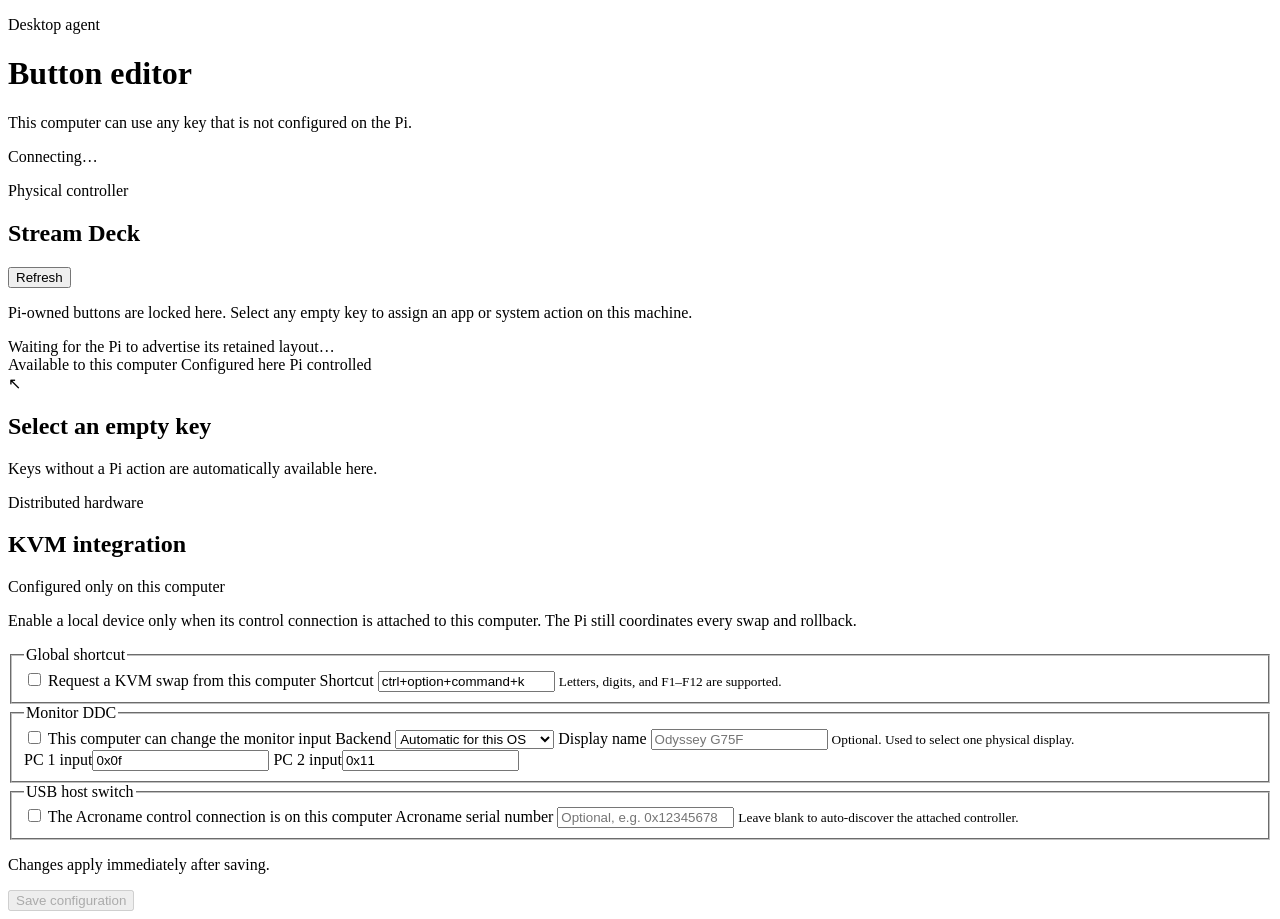
==== src/desk_controller/desktop_agent/web/index.html @ cd2f448d "Initial public release: RPi4 Smart Desk & KVM Controller" ====
<!doctype html>
<html lang="en">
  <head>
    <meta charset="utf-8">
    <meta name="viewport" content="width=device-width, initial-scale=1">
    <meta name="desk-agent-token" content="__DESK_AGENT_TOKEN__">
    <title>Desk Agent — Button Editor</title>
    <link rel="stylesheet" href="/assets/styles.css">
  </head>
  <body>
    <main class="shell">
      <header class="hero">
        <div>
          <p class="eyebrow">Desktop agent</p>
          <h1>Button editor</h1>
          <p class="lede">
            This computer can use any key that is not configured on the Pi.
          </p>
        </div>
        <div class="connection">
          <span id="connectionDot" class="connection-dot"></span>
          <span id="connectionText">Connecting…</span>
        </div>
      </header>

      <section class="workspace">
        <div class="deck-column">
          <div class="section-heading">
            <div>
              <p class="kicker">Physical controller</p>
              <h2>Stream Deck</h2>
            </div>
            <button id="refreshButton" class="secondary compact" type="button">Refresh</button>
          </div>
          <p class="note">
            Pi-owned buttons are locked here. Select any empty key to assign an
            app or system action on this machine.
          </p>
          <div id="deckGrid" class="deck-grid" aria-label="Physical Stream Deck layout"></div>
          <div id="layoutMessage" class="layout-message" role="status">
            Waiting for the Pi to advertise its retained layout…
          </div>
          <div class="legend">
            <span><i class="swatch computer"></i> Available to this computer</span>
            <span><i class="swatch configured"></i> Configured here</span>
            <span><i class="swatch locked"></i> Pi controlled</span>
          </div>
        </div>

        <form id="buttonForm" class="editor">
          <div id="emptyEditor" class="empty-editor">
            <div class="empty-icon">↖</div>
            <h2>Select an empty key</h2>
            <p>Keys without a Pi action are automatically available here.</p>
          </div>

          <div id="editorFields" hidden>
            <div class="editor-heading">
              <div>
                <p class="kicker">Computer slot <span id="slotId"></span></p>
                <h2>Key <span id="keyNumber"></span></h2>
              </div>
              <label class="toggle">
                <input id="configured" type="checkbox">
                <span></span>
                Assigned
              </label>
            </div>

            <div id="assignmentFields">
              <label>
                Action
                <select id="actionType">
                  <option value="app">Open application</option>
                  <option value="open">Open file or URL</option>
                  <option value="hotkey">Send keyboard shortcut</option>
                  <option value="audio_mute">Mute / unmute</option>
                  <option value="media_play_pause">Play / pause media</option>
                </select>
              </label>

              <div class="field-grid">
                <label>
                  Label
                  <textarea id="label" rows="2" maxlength="128" placeholder="SLACK"></textarea>
                </label>
                <label>
                  Icon
                  <select id="icon">
                    <option value="none">None</option>
                    <option value="mute">Mute</option>
                    <option value="play">Play</option>
                    <option value="pause">Pause</option>
                    <option value="link">Link</option>
                    <option value="keyboard">Keyboard</option>
                    <option value="speakers">Speakers</option>
                    <option value="headphones">Headphones</option>
                    <option value="wireless_headphones">Wireless headphones</option>
                    <option value="earbuds">Earbuds</option>
                  </select>
                </label>
              </div>

              <label class="color-field">
                Accent color
                <span>
                  <input id="accentColor" type="color" value="#50b4ff">
                  <output id="accentColorValue">#50B4FF</output>
                </span>
              </label>

              <div id="appFields">
                <label>
                  Application
                  <input id="launchTarget" maxlength="2048" placeholder="Slack">
                  <small>On macOS, use the app name from Applications.</small>
                </label>
                <label>
                  Running process names
                  <input id="processNames" placeholder="Slack, Slack.exe">
                  <small>Used to light the key while the app is running.</small>
                </label>
              </div>

              <div id="openFields" hidden>
                <label>
                  File or URL
                  <input id="openTarget" maxlength="2048" placeholder="https://example.com or /path/to/file">
                  <small>Opened by this computer's default application.</small>
                </label>
              </div>

              <div id="hotkeyFields" hidden>
                <label>
                  Keyboard shortcut
                  <input id="buttonShortcut" maxlength="128" placeholder="command+shift+k">
                  <small>Requires keyboard-control permission on macOS.</small>
                </label>
              </div>

              <div id="mediaHint" class="hint" hidden>
                The button label and play/pause icon update from macOS Now Playing.
              </div>
              <div id="muteHint" class="hint" hidden>
                The key lights while this computer's default audio output is muted.
              </div>
            </div>
          </div>
        </form>
      </section>

      <section class="kvm-settings">
        <div class="section-heading">
          <div>
            <p class="kicker">Distributed hardware</p>
            <h2>KVM integration</h2>
          </div>
          <span class="settings-note">Configured only on this computer</span>
        </div>
        <p class="note">
          Enable a local device only when its control connection is attached to
          this computer. The Pi still coordinates every swap and rollback.
        </p>

        <div class="settings-grid">
          <fieldset>
            <legend>Global shortcut</legend>
            <label class="setting-toggle">
              <input id="hotkeyEnabled" type="checkbox">
              Request a KVM swap from this computer
            </label>
            <label>
              Shortcut
              <input id="hotkeyShortcut" value="ctrl+option+command+k" placeholder="ctrl+option+command+k">
              <small>Letters, digits, and F1–F12 are supported.</small>
            </label>
          </fieldset>

          <fieldset>
            <legend>Monitor DDC</legend>
            <label class="setting-toggle">
              <input id="monitorControlEnabled" type="checkbox">
              This computer can change the monitor input
            </label>
            <label>
              Backend
              <select id="monitorBackend">
                <option value="auto">Automatic for this OS</option>
                <option value="betterdisplay">BetterDisplay (macOS)</option>
                <option value="windows_ddc">Windows DDC/CI</option>
                <option value="ddcutil">ddcutil (Linux)</option>
              </select>
            </label>
            <label>
              Display name
              <input id="monitorDisplayName" placeholder="Odyssey G75F">
              <small>Optional. Used to select one physical display.</small>
            </label>
            <div class="field-grid">
              <label>PC 1 input<input id="localPc1Input" value="0x0f"></label>
              <label>PC 2 input<input id="localPc2Input" value="0x11"></label>
            </div>
          </fieldset>

          <fieldset>
            <legend>USB host switch</legend>
            <label class="setting-toggle">
              <input id="usbControlEnabled" type="checkbox">
              The Acroname control connection is on this computer
            </label>
            <label>
              Acroname serial number
              <input id="localUsbSerial" placeholder="Optional, e.g. 0x12345678">
              <small>Leave blank to auto-discover the attached controller.</small>
            </label>
          </fieldset>
        </div>
      </section>

      <footer class="actions">
        <p id="saveMessage" role="status">Changes apply immediately after saving.</p>
        <button id="saveButton" class="primary" type="button" disabled>Save configuration</button>
      </footer>
    </main>
    <script src="/assets/app.js"></script>
  </body>
</html>
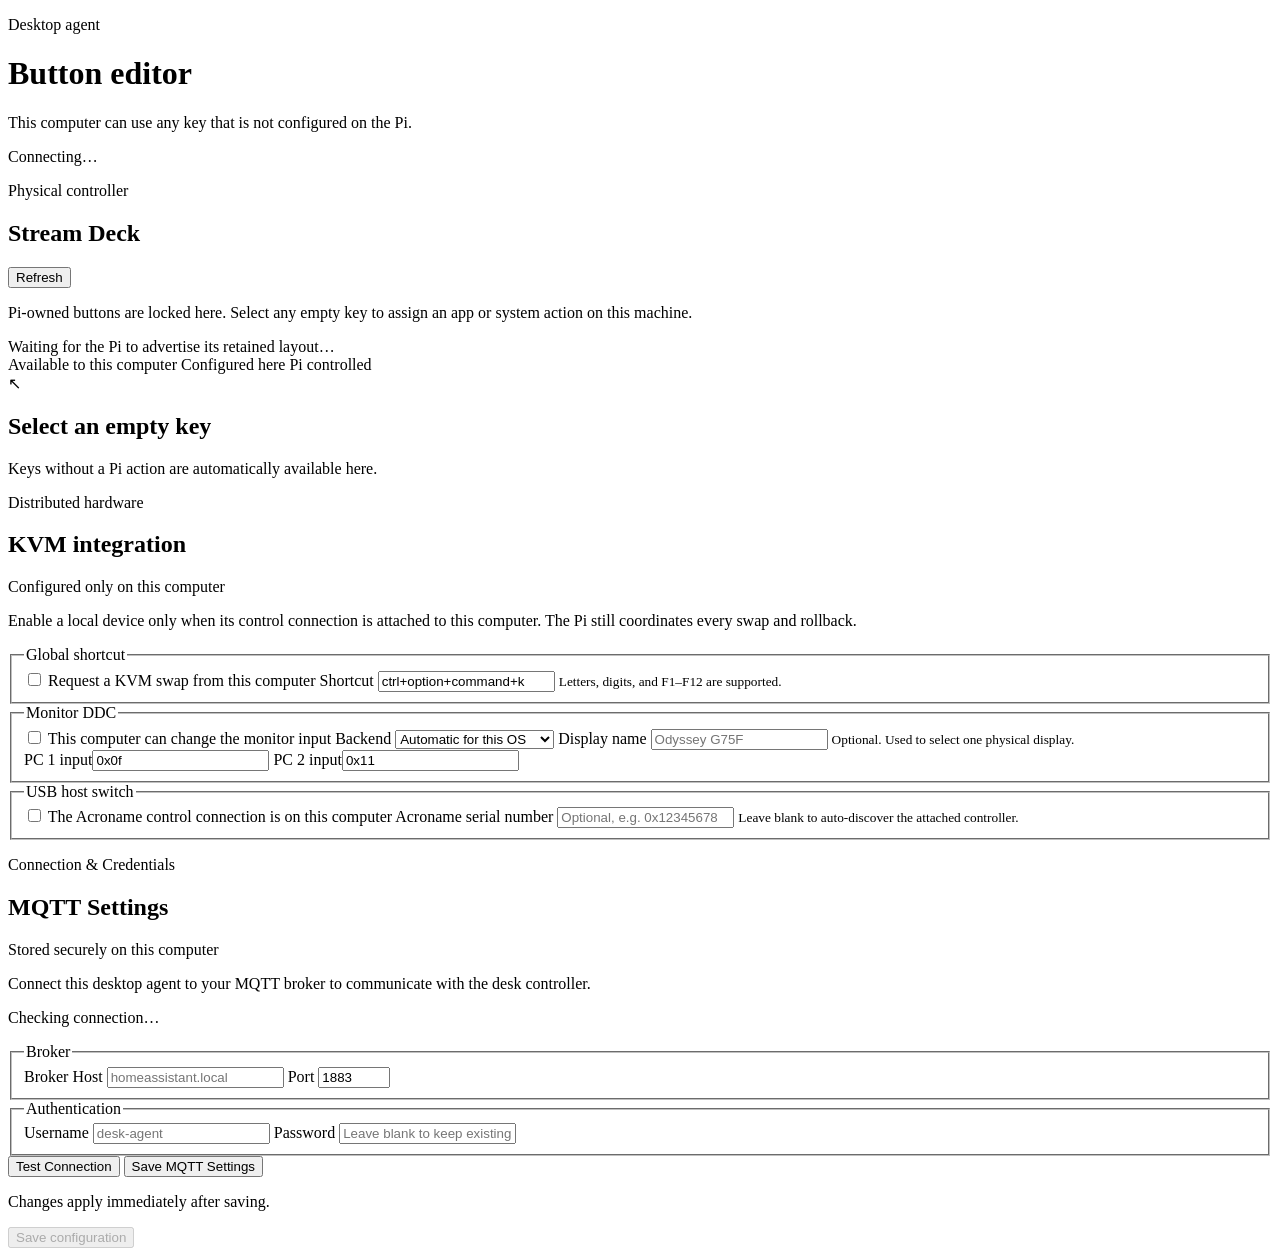
==== commit 060eda4e: "feat: multi-desk identity, lan config hosting, git release updater, and dynamic mqtt client id" ====
--- a/src/desk_controller/desktop_agent/web/index.html
+++ b/src/desk_controller/desktop_agent/web/index.html
@@ -17,9 +17,12 @@
             This computer can use any key that is not configured on the Pi.
           </p>
         </div>
-        <div class="connection">
-          <span id="connectionDot" class="connection-dot"></span>
-          <span id="connectionText">Connecting…</span>
+        <div style="display: flex; align-items: center; gap: 12px;">
+          <a id="openPiWebBtn" class="primary compact" style="text-decoration: none; display: none;" target="_blank" rel="noopener">Open Pi Desk Controller ↗</a>
+          <div class="connection">
+            <span id="connectionDot" class="connection-dot"></span>
+            <span id="connectionText">Connecting…</span>
+          </div>
         </div>
       </header>
 
@@ -217,6 +220,54 @@
         </div>
       </section>
 
+      <section id="mqtt" class="mqtt-section">
+        <div class="section-heading">
+          <div>
+            <p class="kicker">Connection & Credentials</p>
+            <h2>MQTT Settings</h2>
+          </div>
+          <span class="settings-note">Stored securely on this computer</span>
+        </div>
+        <p class="note">
+          Connect this desktop agent to your MQTT broker to communicate with the desk controller.
+        </p>
+
+        <div id="mqttStatusBar" class="mqtt-status-bar offline">
+          <span id="mqttStatusText">Checking connection…</span>
+        </div>
+
+        <div class="settings-grid" style="margin-top: 16px;">
+          <fieldset>
+            <legend>Broker</legend>
+            <label>
+              Broker Host
+              <input id="mqttBroker" placeholder="homeassistant.local">
+            </label>
+            <label>
+              Port
+              <input id="mqttPort" type="number" value="1883" min="1" max="65535">
+            </label>
+          </fieldset>
+          <fieldset>
+            <legend>Authentication</legend>
+            <label>
+              Username
+              <input id="mqttUsername" placeholder="desk-agent">
+            </label>
+            <label>
+              Password
+              <input id="mqttPassword" type="password" placeholder="Leave blank to keep existing password">
+            </label>
+          </fieldset>
+        </div>
+
+        <div class="mqtt-actions">
+          <button id="testMqttButton" class="secondary" type="button">Test Connection</button>
+          <button id="saveMqttButton" class="primary" type="button">Save MQTT Settings</button>
+          <span id="mqttSaveFeedback" style="font-size: 12px; margin-left: 8px;"></span>
+        </div>
+      </section>
+
       <footer class="actions">
         <p id="saveMessage" role="status">Changes apply immediately after saving.</p>
         <button id="saveButton" class="primary" type="button" disabled>Save configuration</button>
